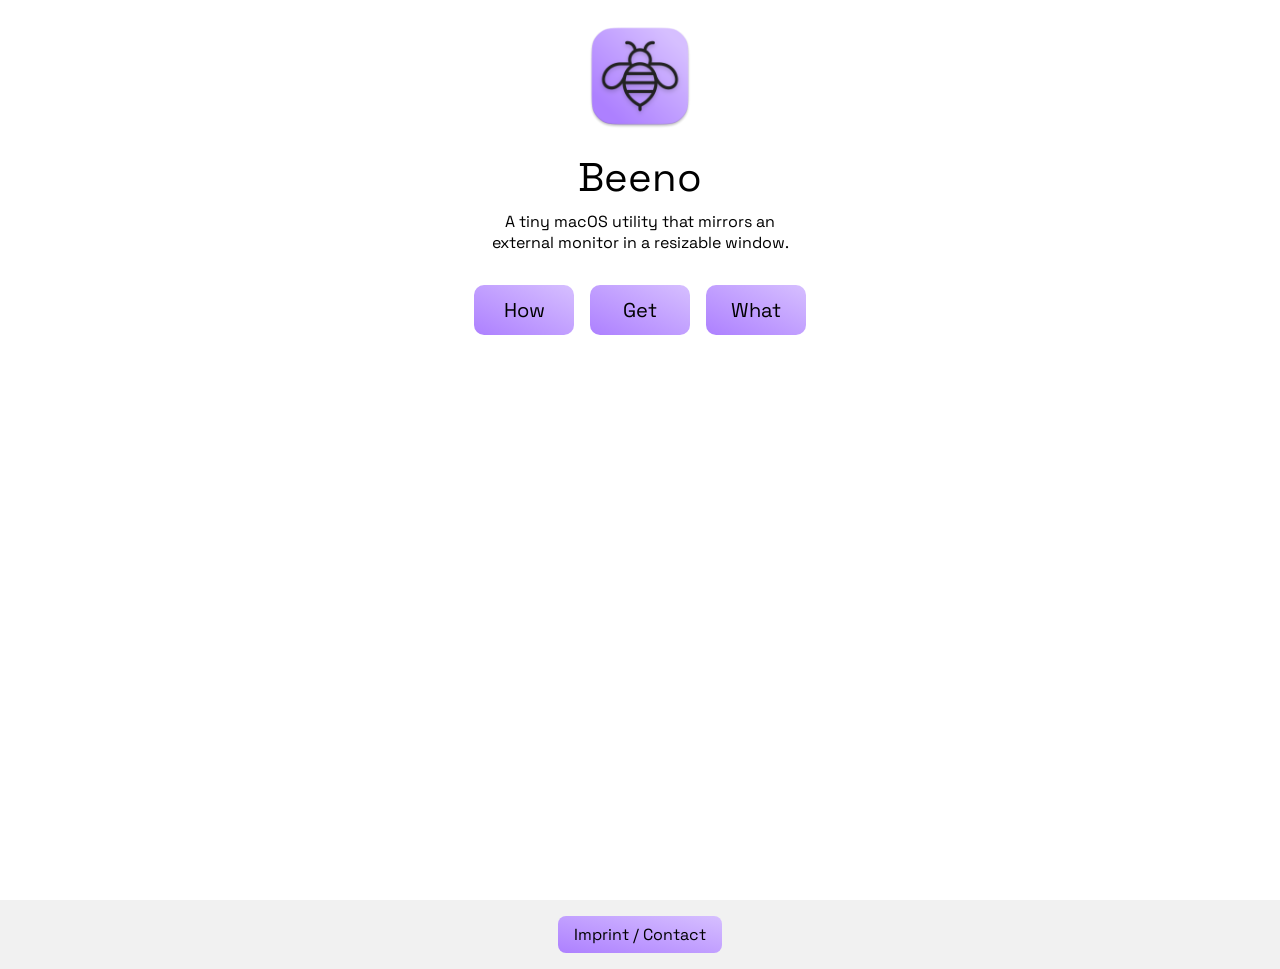
==== index.html @ 2eb96cca "Update index.html" ====
<!-- index.html -->
<!DOCTYPE html>
<html lang="de">
<head>
  <meta charset="UTF-8" />
  <meta name="viewport" content="width=device-width, initial-scale=1" />
  <title>Beeno</title>

  <!-- Google Font: Space Grotesk -->
  <link
    href="https://fonts.googleapis.com/css2?family=Space+Grotesk:wght@400&display=swap"
    rel="stylesheet"
  />

  <!-- Eigenes CSS -->
  <link rel="stylesheet" href="css/style.css" />
</head>
<body>

  <!-- Hero Section -->
  <section class="hero">
    <div class="centered">
      <img src="images/BeenoAppIcon.png" alt="Beeno App Icon" class="app-icon" />
      <h1 class="app-title">Beeno</h1>
      <p class="app-description">
        A tiny macOS utility that mirrors an external monitor in a resizable window.
      </p>

      <!-- Buttons zum Ein-/Ausblenden -->
      <div class="button-group">
        <button id="btnHow" class="myButton">How</button>
        <button id="btnGet" class="myButton">Get</button>
        <button id="btnWhat" class="myButton">What</button>
      </div>

      <!-- Inhalte für How, Get, What -->
      <div id="contentHow" class="toggle-content hidden">
        <h2>Quick-Start</h2>
        <ol>
          <li><strong>Download</strong> <code>Beeno.zip</code> and extract.</li>
          <li>Drag <strong>Beeno.app</strong> to <strong>Applications</strong> (optional).</li>
          <li>First launch: <strong>Right-click</strong> → <strong>Open</strong> → <strong>Open</strong> (bypass Gatekeeper).</li>
          <li>Click <strong>OK</strong> when macOS asks for <em>Screen & System Audio Recording</em> access.</li>
          <li>The 🐝 icon appears in the menu bar—ready to use!</li>
        </ol>
        <h2>Actions</h2>
        <ul>
          <li>Show / hide preview - <strong>Left-click</strong> Bee icon or press <strong>⌥B</strong></li>
          <li>Switch mirrored display - <strong>Right-click</strong> Bee icon → choose monitor</li>
          <li>Quit Beeno - <strong>Right-click</strong> Bee icon → <strong>Quit Beeno</strong></li>
        </ul>
      </div>
      <div id="contentGet" class="toggle-content hidden">
        <h2>Download</h2>
        <p><a href="https://raw.githubusercontent.com/ak0manda/Beeno/main/zip/Beeno.zip"
    download
    class="download-link"
  >
    Beeno.zip</a></p>
          <!-- Lizenz-Vermerk -->
          <p>
            License:
            <a href="https://creativecommons.org/licenses/by-nc-nd/4.0/deed.en"
               target="_blank" rel="noopener"
               class="license-link">
              CC BY-NC-ND 4.0
            </a>
          </p>
  <br>
  <p>If you found this helpful, feel free to buy me a pint &#127866 or send some sats.</p>
  <div class="icon-group">
      <a href="http://paypal.me/ULISNACKS/5"
     target="_blank"
     class="icon-button"
     aria-label="PayPal Donate">
    <img src="images/paypal.svg" alt="PayPal">
  </a>
 
     <button id="btnLightning"
             class="icon-button"
             aria-label="Lightning Donate">
      <img src="images/lightning.svg" alt="Lightning">
    </button>

       <button id="btnBitcoin"
           class="icon-button"
           aria-label="Bitcoin Donate">
     <img src="images/bitcoin.svg" alt="Bitcoin">
   </button>
  </div>

 <!-- Bitcoin-QR, initially hidden -->
 <img id="bitcoinQr"
      src="images/bitcoin1.jpeg"
      alt="Bitcoin QR Code"
      class="qr-image hidden">

   <!-- QR-Code, initially hidden -->
 <img id="lightningQr"
      src="images/lightning1.jpeg"
      alt="Lightning QR Code"
      class="qr-image hidden">

      </div>
      <div id="contentWhat" class="toggle-content hidden">
        <p>
          Beeno is a simple, lightweight macOS utility that mirrors your first external display in a resizable preview window on your main screen. Ideal for quickly checking presentations, demos, or sharing content without rearranging your desktop setup.
          <br /><br /></p>
        <p>
          Especially designed for <strong>Capture One users</strong>, Beeno lets digital operators effortlessly project zooms or live views onto a client or photographer’s screen, all from the convenience of your main display.
        </p>
        + <!-- Video embed -->
        <div class="video-container">
          <iframe
            id="beenoVideo"
            src="https://www.youtube.com/embed/3BceFwlJvjA?si=CR3apNZHgrc5pG3s&vq=hd1080&rel=0&modestbranding=1"
            title="YouTube video player"
            frameborder="0"
            allow="accelerometer; autoplay; clipboard-write; encrypted-media; gyroscope; picture-in-picture; web-share"
            referrerpolicy="strict-origin-when-cross-origin"
            allowfullscreen>
          </iframe>
        </div>
    </div>
  </section>




    <!-- Footer mit Imprint/Contact-Button -->
    <footer class="site-footer">
      <button id="btnImprint" class="footer-button">Imprint / Contact</button>
    </footer>
  
    <!-- Imprint-Section (auf Englisch, TMG-konform) -->
    <section id="imprint" class="imprint-section hidden">
      <h2>Imprint / Contact</h2>
      <p>
        <strong>Uli Kaufmann</strong><br>
        10317 Berlin<br>
        Germany<br>
        Email: <a href="mailto:hallo@ulikaufmann.de">hallo@ulikaufmann.de</a>
      </p>
    </section>
      <!-- JS zum Toggle -->
  <script src="js/main.js"></script>
</body>
</html>
---- css/style.css ----
/* css/style.css */
* { margin: 0; padding: 0; box-sizing: border-box; }
html, body { width: 100%; height: 100%; font-family: "Space Grotesk", sans-serif; color: #000; }
body { overflow-x: hidden; overflow-y: auto; }

.hero {
  min-height: 100vh;
  display: flex;
  justify-content: flex-start; /* oben beginnen */
  align-items: flex-start;   /* links und oben */
  padding-top: 1rem;         /* fast ganz oben */
  background: #fff;
  position: relative;
}

.blank { height: 100vh; background: #f9f9f9; }

.centered {
  display: flex;
  flex-direction: column;
  justify-content: flex-start;
  align-items: center;
  text-align: center;
  width: 100%;
  max-width: 30ch;
  margin: 0 auto;
  padding: 0;  /* kein Padding */
}

.app-icon { width: 120px; height: auto; margin-bottom: 1rem; }
.app-title { font-size: 2.5rem; font-weight: 400; margin-bottom: 0.5rem; }
.app-description { font-size: 1rem; margin-bottom: 2rem; }

.button-group { display: flex; gap: 1rem; margin-bottom: 2rem; }

.myButton { width: 100px; height: 50px; font-size: 20px; color: #000; background: linear-gradient(to left bottom, #d6bfff, #ad80ff); border: none; border-radius: 10px; font-family: "Space Grotesk", sans-serif; transition: all 0.25s ease; }
.myButton:hover { transform: scale(1.05); }

.toggle-content { width: 100%; max-width: 40ch; text-align: left; margin-bottom: 2rem; }
.hidden { display: none; }

toggle-content h2 { font-size: 1.25rem; margin-bottom: 0.5rem; }
.toggle-content ol, .toggle-content ul { margin-left: 1rem; margin-bottom: 1rem; }
.toggle-content li { margin-bottom: 0.5rem; }
.toggle-content code { background: #eee; padding: 0 0.25rem; border-radius: 3px; }
.toggle-content strong { font-weight: 400; }
.toggle-content em { font-style: italic; }

/* Styles for Get Section */
.download-link {
  font-size: 1rem;
  color: #4aa3df;
  text-decoration: none;
  margin-bottom: 1rem;
  display: inline-block;
}
.download-link:hover {
  text-decoration: underline;
}
.icon-group {
  display: flex;
  gap: 1rem;
  justify-content: center;
  margin-top: 1rem;
}
.icon-button {
  background: none;
  border: none;
  padding: 0;
  cursor: pointer;
  transition: transform 0.2s ease;
}
.icon-button img {
  width: 40px;
  height: auto;
}
.icon-button:hover {
  transform: scale(1.1);
}
/* QR-Code unter den Buttons */
.qr-image {
  width: 300px;       /* hier die gewünschte Breite einstellen */
  height: auto;
  margin: 1rem auto; /* zentriert mit oben/unten Abstand */
  display: block;    /* sorgt dafür, dass margin auto wirkt */
}
.hidden {
  display: none !important;
}
/* Footer */
.site-footer {
  padding: 1rem;
  text-align: center;
  background: #f1f1f1;
}
.footer-button {
  font-family: "Space Grotesk", sans-serif;
  font-size: 1rem;
  padding: 0.5rem 1rem;
  background: linear-gradient(to left bottom, #d6bfff, #ad80ff);
  border: none;
  border-radius: 8px;
  cursor: pointer;
  transition: transform 0.2s ease;
}
.footer-button:hover {
  transform: scale(1.05);
}

/* Imprint-Section */
.imprint-section {
  padding: 2rem 1rem;
  background: #fff;
  text-align: center;
  max-width: 40ch;
  margin: 0 auto;
}
.imprint-section h2 {
  font-size: 1.5rem;
  margin-bottom: 1rem;
}
.imprint-section p {
  font-size: 1rem;
  line-height: 1.6;
}

/* wiederverwenden der .hidden-Klasse */
.hidden {
  display: none !important;
}

.license-link {
  color: #4aa3df;
  text-decoration: none;
  transition: text-decoration 0.2s ease;
}

.license-link:hover {
  text-decoration: underline;
}

.video-container {
  position: relative;
  width: 100%;         /* volle Breite */
  max-width: 100%;     /* keine Obergrenze mehr */
  margin: 1rem auto;
  height: 0;
  padding-bottom: 56.25%; /* 16:9 Aspect Ratio */
}

.video-container iframe {
  position: absolute;
  top: 0; left: 0;
  width: 100%;         /* passt sich jetzt dem Container an */
  height: 100%;
}
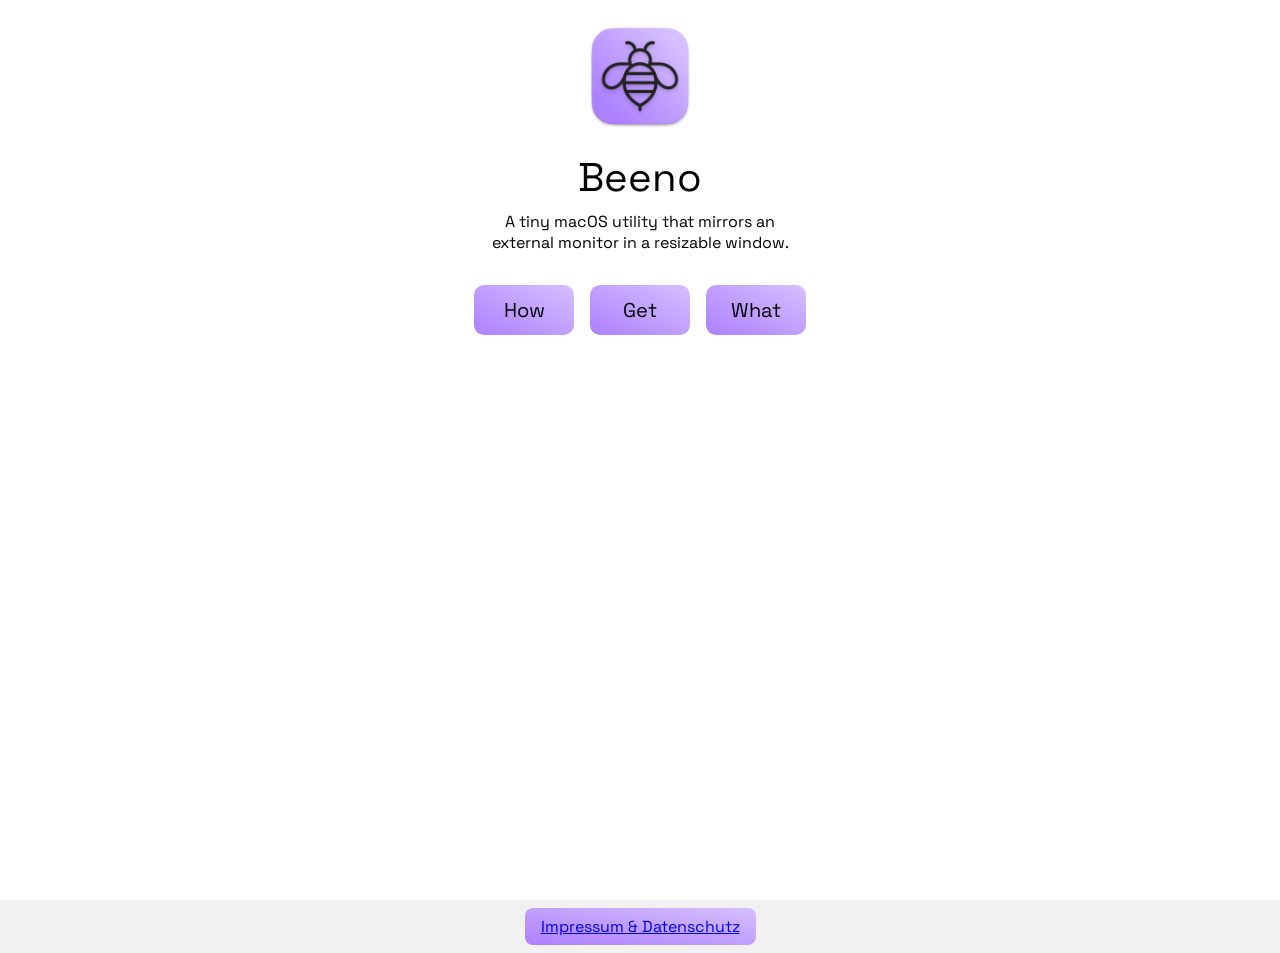
==== commit fa0a1488: "Update index.html imprint update" ====
--- a/index.html
+++ b/index.html
@@ -4,8 +4,23 @@
 <head>
   <meta charset="UTF-8" />
   <meta name="viewport" content="width=device-width, initial-scale=1" />
+
+ <!-- Open Graph / Social Preview -->
+  <meta property="og:type"        content="website" />
+  <meta property="og:url"         content="https://www.beeno.app/" />
+  <meta property="og:title"       content="Beeno – Tiny macOS Monitor Preview" />
+  <meta property="og:description" content="A tiny macOS utility that mirrors an external monitor in a resizable window." />
+  <meta property="og:image"       content="https://www.beeno.app/images/BeenoAppIcon.png" />
+  <meta property="og:image:width" content="1024" />
+  <meta property="og:image:height"content="1024" />
+
+  <meta name="twitter:card"        content="summary_large_image" />
+  <meta name="twitter:title"       content="Beeno – Tiny macOS Monitor Preview" />
+  <meta name="twitter:description" content="A tiny macOS utility that mirrors an external monitor in a resizable window." />
+  <meta name="twitter:image"       content="https://www.beeno.app/images/BeenoAppIcon.png" />
+
   <title>Beeno</title>
-
+<link rel="icon" type="image/png" href="images/BeenoAppIcon.png">
   <!-- Google Font: Space Grotesk -->
   <link
     href="https://fonts.googleapis.com/css2?family=Space+Grotesk:wght@400&display=swap"
@@ -129,19 +144,10 @@
 
     <!-- Footer mit Imprint/Contact-Button -->
     <footer class="site-footer">
-      <button id="btnImprint" class="footer-button">Imprint / Contact</button>
+      <a href="impressum.html" class="footer-button">Impressum &amp; Datenschutz</a>
     </footer>
   
-    <!-- Imprint-Section (auf Englisch, TMG-konform) -->
-    <section id="imprint" class="imprint-section hidden">
-      <h2>Imprint / Contact</h2>
-      <p>
-        <strong>Uli Kaufmann</strong><br>
-        10317 Berlin<br>
-        Germany<br>
-        Email: <a href="mailto:hallo@ulikaufmann.de">hallo@ulikaufmann.de</a>
-      </p>
-    </section>
+
       <!-- JS zum Toggle -->
   <script src="js/main.js"></script>
 </body>
